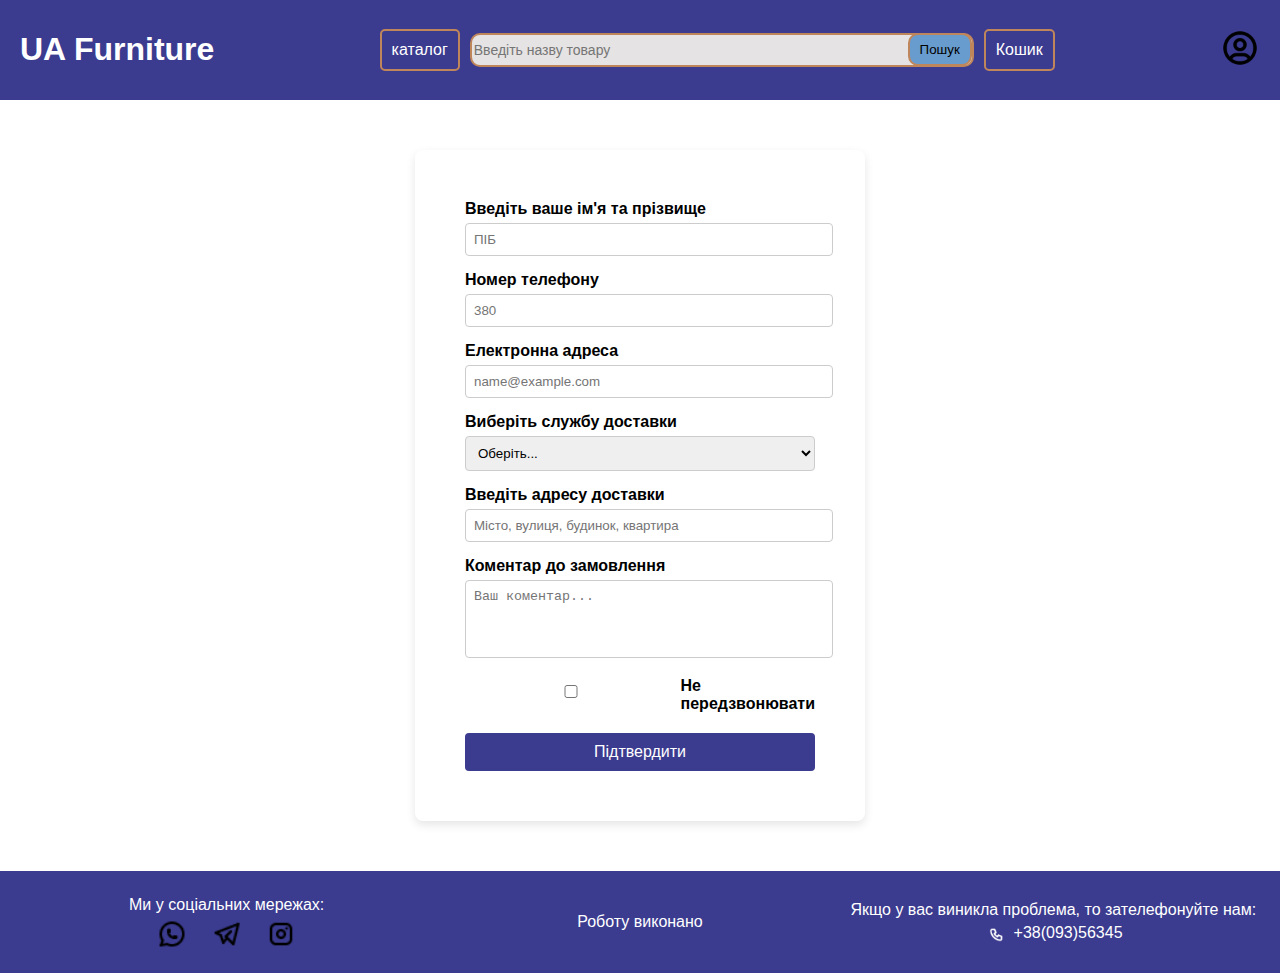
==== buy.html @ 89d2b439 "===" ====
<!DOCTYPE html>
<html lang="uk">
<head>
    <meta charset="UTF-8">
    <meta name="viewport" content="width=device-width, initial-scale=1.0">
    <title>Furniture Catalog</title>
    <link rel="stylesheet" href="css/head.css">
</head>
<body>
    <header>
        <div class="logo">
            <h1>UA Furniture</h1>
        </div>
        <nav class="center">
            <a href="index.html" class="btn">каталог</a>
            <div class="search-container">
                <input class="search-input" type="text" placeholder="Введіть назву товару">
                <button class="search-button">Пошук</button>
            </div>
            <a href="cart.html" class="btn">Кошик</a>
        </nav>
        <div class="profile-icon">
            <img src="images/user.png" alt="" />
        </div>
    </header>
    <main>
        <section class="product-buy">
            <div class="form-container">
                <form>
                  <label for="name">Введіть ваше ім'я та прізвище</label>
                  <input type="text" id="name" placeholder="ПІБ">
            
                  <label for="phone">Номер телефону</label>
                  <input type="text" id="phone" placeholder="380">
            
                  <label for="email">Електронна адреса</label>
                  <input type="email" id="email" placeholder="name@example.com">
            
                  <label for="delivery">Виберіть службу доставки</label>
                  <select id="delivery">
                    <option value="">Оберіть...</option>
                    <option value="nova_poshta">Нова Пошта</option>
                    <option value="ukr_poshta">Укрпошта</option>
                  </select>
            
                  <label for="address">Введіть адресу доставки</label>
                  <input type="text" id="address" placeholder="Місто, вулиця, будинок, квартира">
            
                  <label for="comment">Коментар до замовлення</label>
                  <textarea id="comment" placeholder="Ваш коментар..."></textarea>
            
                  <div class="checkbox-container">
                    <input type="checkbox" id="no-call">
                    <label for="no-call">Не передзвонювати</label>
                  </div>
            
                  <button type="submit">Підтвердити</button>
                </form>
              </div>
        </section>
    </main>
    <footer>
        <div class="social">
            <p>Ми у соціальних мережах:</p>
            <div class='socials'>
            <a href="#"><img src="images/whatsapp.png" alt="WhatsApp"></a>
            <a href="#"><img src="images/telegram.png" alt="Telegram"></a>
            <a href="#"><img src="images/instagram.png" alt="Instagram"></a>
        </div>
    </div>
        <div class="status">
            <p>Роботу виконано</p>
        </div>
        <div class="contact">
            <p>Якщо у вас виникла проблема, то зателефонуйте нам:</p>
            <p><img src="images/phone.png" alt=""> +38(093)56345</p>
        </div>
    </footer>
    <script src="js/main.js"></script>
</body>
</html>
---- css/head.css ----
body {
  font-family: Arial, sans-serif;
  margin: 0;
  padding: 0;
  height: 100%;
  display: flex;
  flex-direction: column;
}

header {
  display: flex;
  justify-content: space-between; /* Вирівнює елементи на головній осі */
  align-items: center; /* Вирівнює елементи вертикально */
  background-color: #3b3b8f;
  padding: 10px 20px;
  color: white;
}

header .center {
  flex-grow: 1; /* Забезпечує центр для навігації */
  display: flex;
  justify-content: center; /* Вирівнює кнопки по центру */
  gap: 10px;

}
.price {
  font-weight: bold;
  font-size: 18px;
  color: #3b3b8f; /* Match the theme color */
  margin: 1px 0;
}
.center {
  display: flex;
  justify-content: center;
  align-items: center;
  gap: 10px;
}

.search-container {
  display: flex;
  align-items: center;
  border: 2px solid #c0865b; /* Колір рамки */
  border-radius: 10px;
  background-color: #e5e3e3; /* Колір фону */

  height: 30px;
  width: 500px;
}

.search-input {
  border: none;
  outline: none;
  background: transparent;
  font-size: 14px;
  color: gray;
  flex-grow: 1;
}

.search-button {
  background-color: #689ccf; /* Колір кнопки */
  border: 2px solid #c0865b; /* Колір рамки */
  color: white;
  padding: 7px 10px;
  border-radius: 5px;
  cursor: pointer;
  color:#000;
  border-radius: 10px
}

.search-button:hover {
  background-color: #577faa; /* Колір кнопки при наведенні */
}

.profile-icon img {
  width: 40px;
  height: 40px;
  border-radius: 50%;
  cursor: pointer;
}

main{
  flex: 1 1 auto;
  padding: 50px 0px;
  max-width: 1200px;
  margin: 0 auto;  
}

.product-list {

  display: flex;
  justify-content: center;
  margin: 20px;
  max-width: 1200px;
  margin: 0 auto;
  flex-wrap: wrap;
  gap: 20px;
}
.img{
  width: 100%; 
  height: auto; 
}
.product-item {
  border: 1px solid #ccc;
  padding: 15px;
  width: 300px;
  text-align: center;
}

.product-item img {
  width: 100%;
  height: auto;
}

.color-options {
  display: flex;
  justify-content: center;
  margin: 10px 0;
}

.color {
  width: 20px;
  height: 20px;
  border-radius: 50%;
  margin: 0 5px;
  border: 1px solid #000;
}

.color.brown {
  background-color: #8b4513;
}

.color.beige {
  background-color: #f5f5dc;
}

.btn {
  background-color: #3b3b8f;
  color: white;
  border: 2px solid #c0865b;
  padding: 10px;
  cursor: pointer;
  border-radius: 5px;
  text-decoration:none;
}

.btn:hover {
  background-color: #29295e;
}

.btn-add-to-cart{
  background-color: #3b3b8f;
  color: white;
  border: 2px solid #c0865b;
  padding: 10px;
  cursor: pointer;
  border-radius: 5px;
  width: 150px;
}
.btn-add-to-cart:hover {
  background-color: #29295e;
}
footer {
  display: flex;
  justify-content: space-between; /* Розподіляє секції футера */
  align-items: center; /* Центрує вертикально */
  background-color: #3b3b8f;
  padding: 20px;
  color: white;
}

footer > div {
  text-align: center; /* Центрує текст у кожній секції */
  flex: 1; /* Додає рівний простір між секціями */
}

footer .social,
footer .status,
footer .contact {
  text-align: center;
}


footer img {
  width: 30px;
  height: 30px;
  margin: 0 5px;
}

footer .contact img {
  width: 15px;
  height: 15px;
  vertical-align: middle;
}

footer p {
  margin: 5px 0;
}

footer a {
  color: white;
  text-decoration: none;
  margin: 0 5px;
}

footer a img {
  transition: transform 0.2s;
}

footer a:hover img {
  transform: scale(1.1);
}

.card{
  display:flex;
  justify-content: space-between;
  width: 100%;
  gap: 20px;
}
.remove-btn{
  cursor: pointer;
}



.form-container {
  background-color: #ffffff;
  padding: 50px;
  border-radius: 8px;
  box-shadow: 0 4px 10px rgba(0, 0, 0, 0.1);
  width: 350px;
}

.form-container label {
  display: block;
  margin-bottom: 5px;
  font-weight: bold;
}

.form-container input,
.form-container select,
.form-container textarea {
  width: 100%;
  padding: 8px;
  margin-bottom: 15px;
  border: 1px solid #ccc;
  border-radius: 4px;
}

.form-container textarea {
  resize: none;
  height: 60px;
}

.form-container .checkbox-container {
  display: flex;
  align-items: center;
  margin-bottom: 15px;
}

.form-container .checkbox-container input {
  margin-right: 8px;
}

.form-container button {
  width: 100%;
  padding: 10px;
  background-color: #3b3b8f;
  color: white;
  border: none;
  border-radius: 4px;
  cursor: pointer;
  font-size: 16px;
}

.form-container button:hover {
  background-color: #303075;
}

.offo{
  gap: 10px;
  display: flex;
  justify-content: center;
}

.offo1{
  
  display: flex;
  justify-content: center;
  text-decoration: none;
  width: 101px;
  padding: 10px;
  background-color: #3b3b8f;
  color: white;
  border: none;
  border-radius: 4px;
  cursor: pointer;
  font-size: 16px;
}
.offo1:hover {
  background-color: #303075;
}
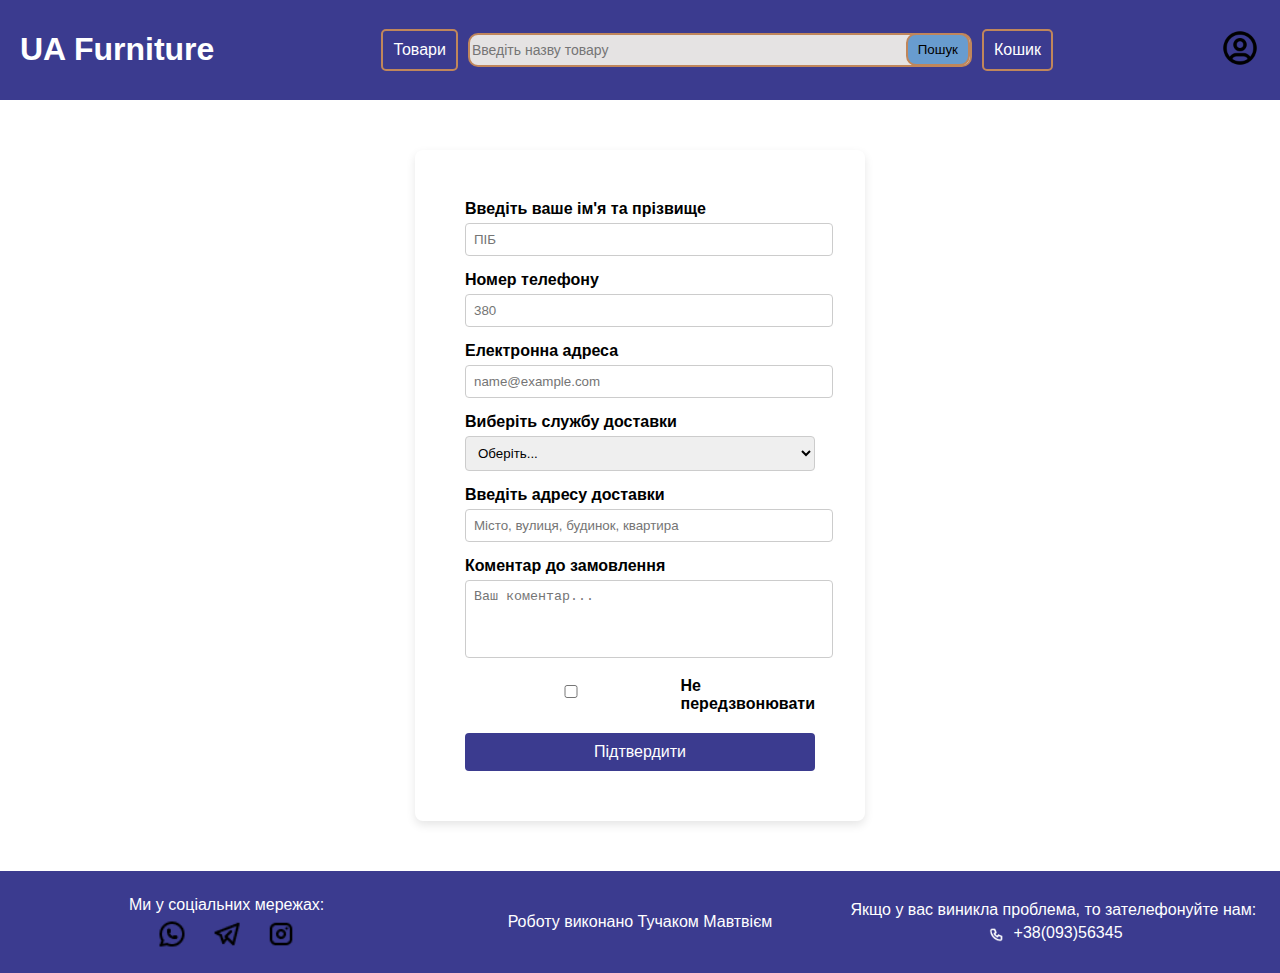
==== commit 9ff34eb0: "final" ====
--- a/buy.html
+++ b/buy.html
@@ -13,7 +13,7 @@
             <h1>UA Furniture</h1>
         </div>
         <nav class="center">
-            <a href="index.html" class="btn">каталог</a>
+            <a href="index.html" class="btn">Товари</a>
             <div class="search-container">
                 <input class="search-input" type="text" placeholder="Введіть назву товару">
                 <button class="search-button">Пошук</button>
@@ -70,7 +70,7 @@
         </div>
     </div>
         <div class="status">
-            <p>Роботу виконано</p>
+            <p>Роботу виконано Тучаком Мавтвієм</p>
         </div>
         <div class="contact">
             <p>Якщо у вас виникла проблема, то зателефонуйте нам:</p>
--- a/css/head.css
+++ b/css/head.css
@@ -95,10 +95,8 @@
   flex-wrap: wrap;
   gap: 20px;
 }
-.img{
-  width: 100%; 
-  height: auto; 
-}
+
+
 .product-item {
   border: 1px solid #ccc;
   padding: 15px;
